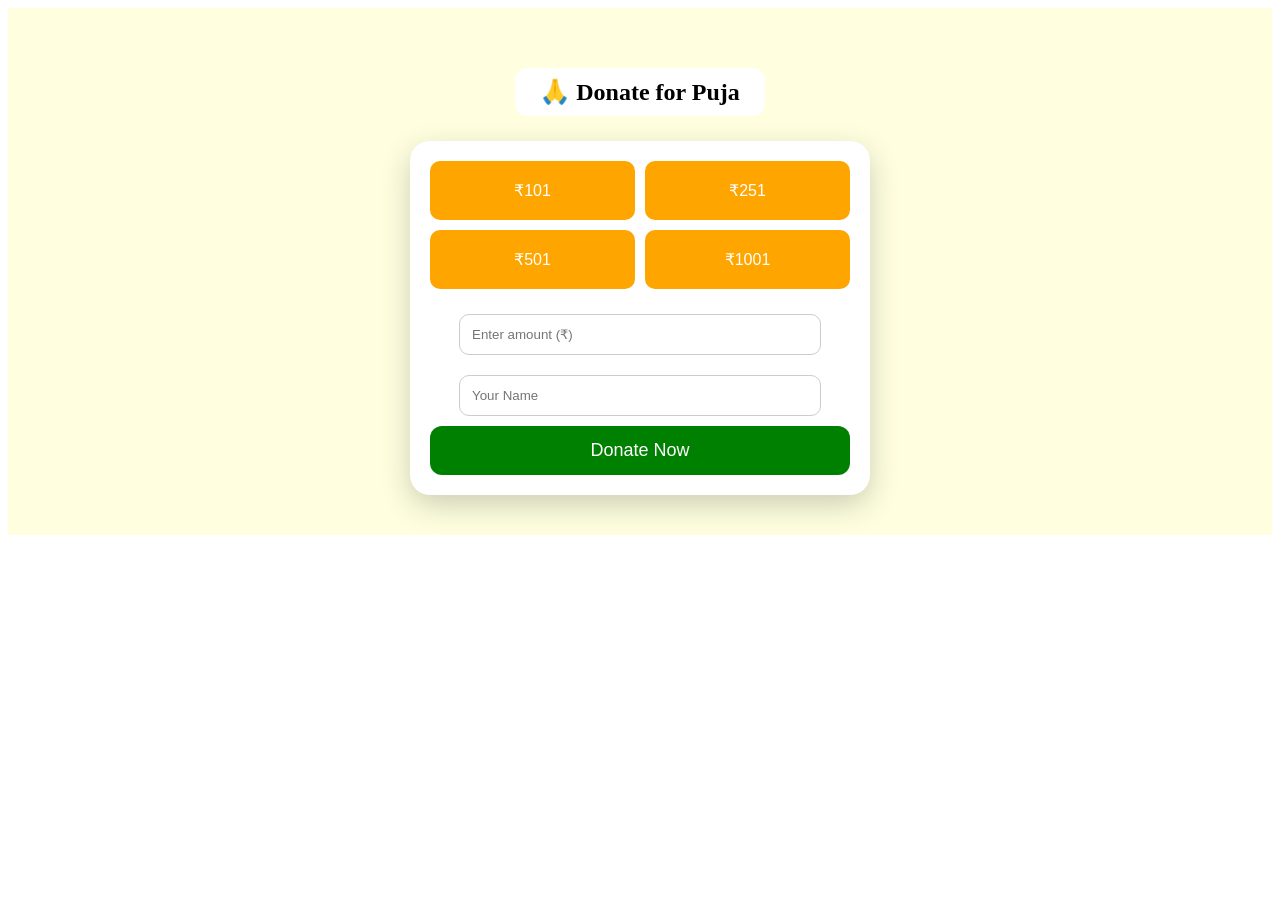
==== donation.html @ 3624fcc4 "Create donation.html" ====
<!DOCTYPE html>
<html>

<head>
  <meta charset="UTF-8">
  <meta name="viewport" content="width=device-width, initial-scale=1">
  <title></title>
</head>

<body>
<section class="donation-section">
  
  <h2 class="section-title">🙏 Donate for Puja</h2>
  
  <div class="donation-card">
    
    <div class="amount-buttons">
      <button onclick="setAmount(101)">₹101</button>
      <button onclick="setAmount(251)">₹251</button>
      <button onclick="setAmount(501)">₹501</button>
      <button onclick="setAmount(1001)">₹1001</button>
    </div>
    
    <input type="number" id="amount" placeholder="Enter amount (₹)">
    <input type="text" placeholder="Your Name">
    
    <button class="donate-btn" onclick="donateNow()">Donate Now</button>
    
  </div>
  
</section>
</body>

</html>
<style>
  /* Section */
.donation-section {
  padding: 40px 20px;
  text-align: center;
  background: lightyellow;
}

/* Title like gallery */
.section-title {
  display: inline-block;
  background: white;
  padding: 10px 25px;
  border-radius: 12px;
  font-size: 24px;
  margin-bottom: 25px;
}

/* Card */
.donation-card {
  width: 90%;
  max-width: 420px;
  margin: auto;
  
  background: white;
  padding: 20px;
  border-radius: 20px;
  
  box-shadow: 0 10px 30px rgba(0, 0, 0, 0.2);
}

/* Buttons */
.amount-buttons {
  display: grid;
  grid-template-columns: repeat(2, 1fr);
  gap: 10px;
  margin-bottom: 15px;
}

.amount-buttons button {
  padding: 20px;
  border: none;
  background: orange;
  color: white;
  border-radius: 10px;
  font-size: 16px;
  cursor: pointer;
}

/* Inputs */
.donation-card input {
  width: 80%;
  padding: 12px;
  margin: 10px 0;
  
  border-radius: 10px;
  border: 1px solid #ccc;
}

/* Donate button */
.donate-btn {
  width: 100%;
  padding: 14px;
  
  background: green;
  color: white;
  border: none;
  
  border-radius: 12px;
  font-size: 18px;
  cursor: pointer;
}
</style>
<script>
function setAmount(value) {
  document.getElementById("amount").value = value;
}

function donateNow() {
  const amount = document.getElementById("amount").value;

  if (!amount) {
    alert("Please enter amount");
    return;
  }

  // Redirect to your payment link
  window.location.href = "https://youtube.com/shorts/YYNVvfNTKtE?si=PIB6PcbujfeAYPGO";
}
</script>
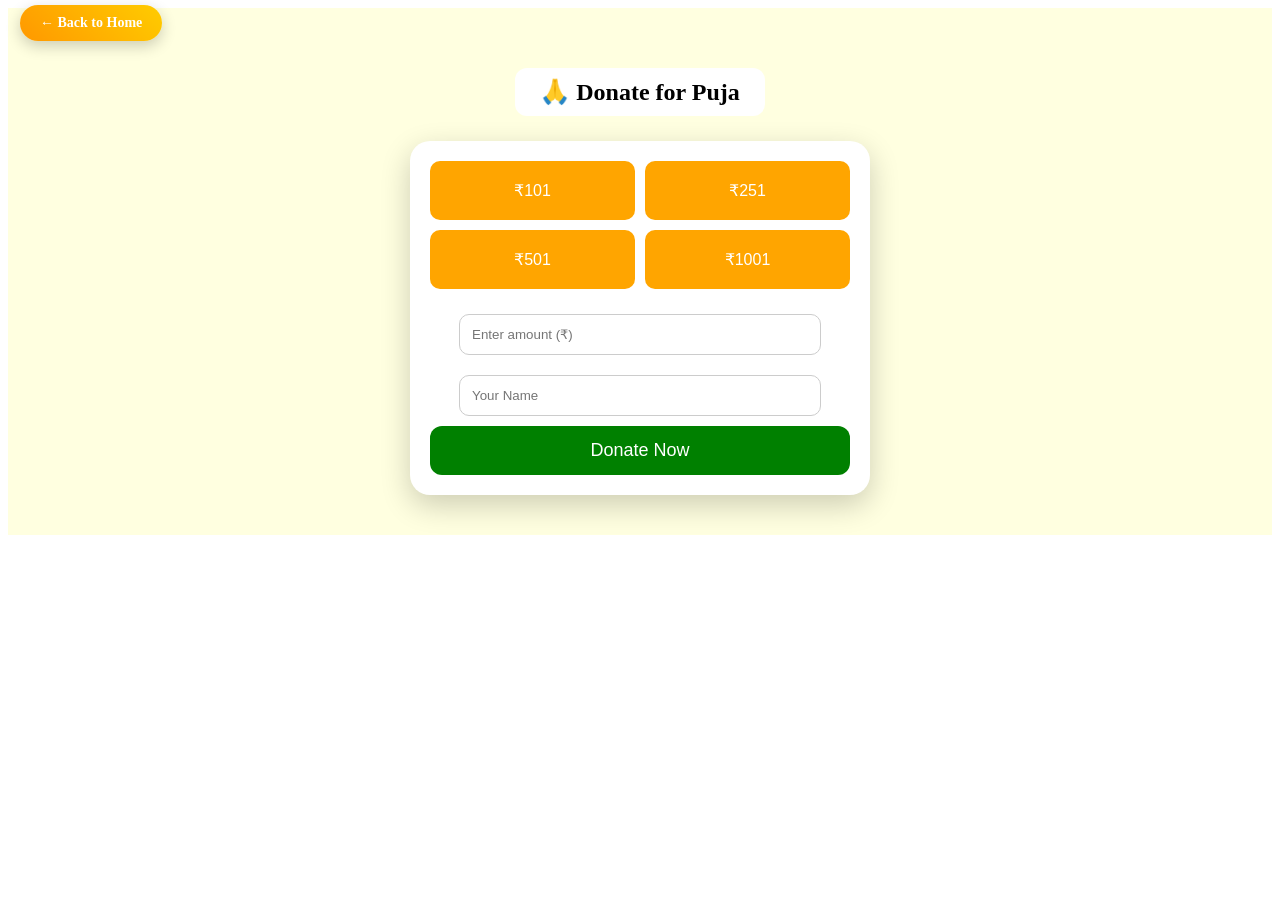
==== commit 50d712d5: "Update donation.html" ====
--- a/donation.html
+++ b/donation.html
@@ -8,6 +8,9 @@
 </head>
 
 <body>
+  <!-- 🔙 Back Button -->
+<a href="index.html" class="back-home">← Back to Home</a>
+
 <section class="donation-section">
   
   <h2 class="section-title">🙏 Donate for Puja</h2>
@@ -48,6 +51,30 @@
   border-radius: 12px;
   font-size: 24px;
   margin-bottom: 25px;
+}
+/* 🔙 Back Button */
+.back-home {
+  position: fixed;
+  top: 5px;
+  left: 20px;
+
+  padding: 10px 20px;
+  background: linear-gradient(45deg, #ff9800, #ffcc00);
+  color: white;
+
+  font-size: 14px;
+  font-weight: bold;
+  text-decoration: none;
+
+  border-radius: 25px;
+  box-shadow: 0 5px 15px rgba(0,0,0,0.2);
+
+  transition: 0.3s;
+  z-index: 1001;
+}
+
+.back-home:hover {
+  transform: scale(1.05);
 }
 
 /* Card */
